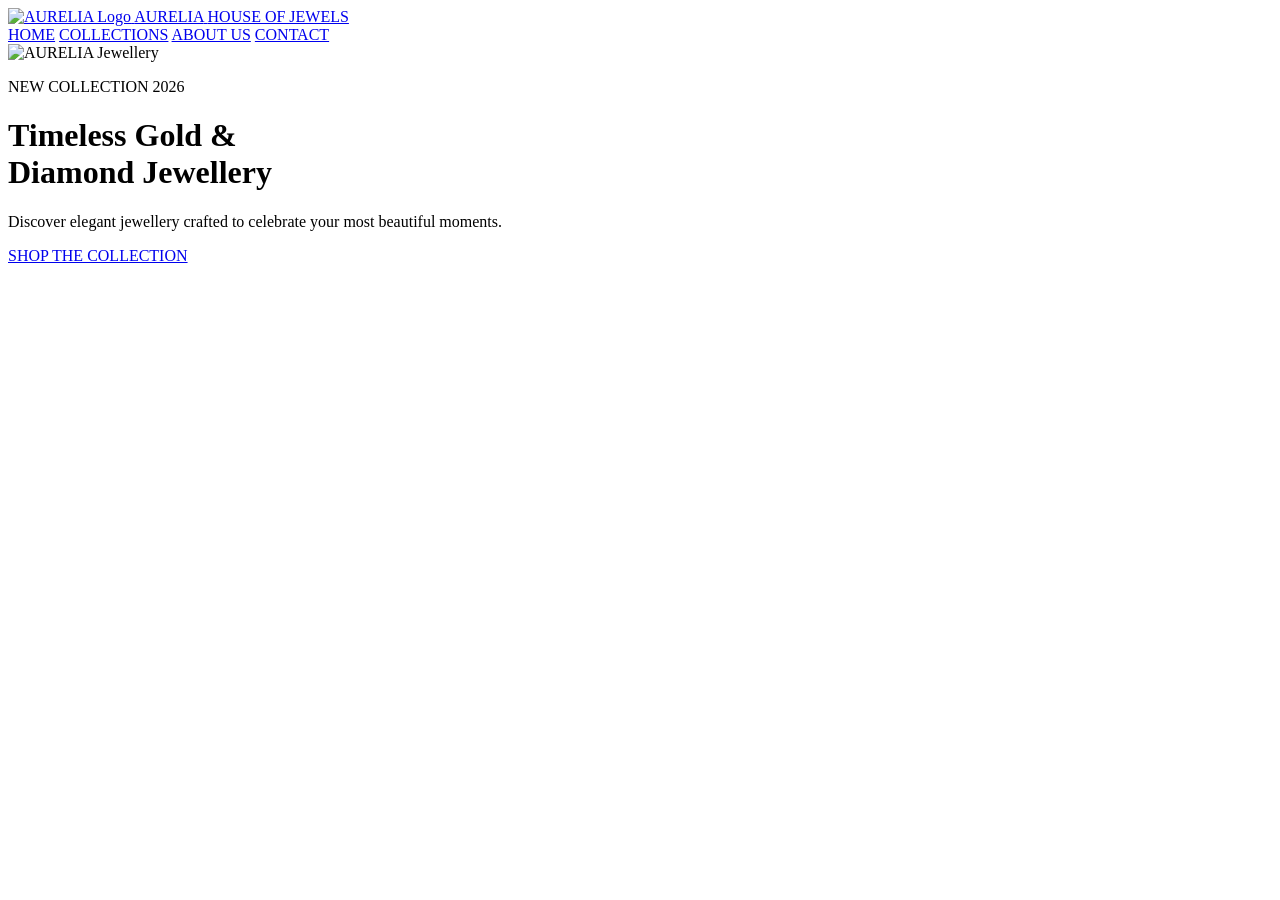
==== index.html @ a67b55cc "Add files via upload" ====
<!DOCTYPE html>
<html lang="en">
<head>
    <meta charset="UTF-8">
    <meta name="viewport" content="width=device-width, initial-scale=1.0">

    <title>AURELIA | House of Jewels</title>

    <link rel="stylesheet" href="style.css">
</head>

<body>

<header class="site-header">

    <a href="index.html" class="logo">
        <img src="C:\Users\kamadhenu BCA\Downloads\kavana\kw.png"
             alt="AURELIA Logo"
             class="logo-image">

        <span class="logo-text">
            <span class="logo-name">AURELIA</span>
            <span class="logo-sub">HOUSE OF JEWELS</span>
        </span>
    </a>

    <nav class="main-nav">
        <a href="index.html">HOME</a>
        <a href="collections.html">COLLECTIONS</a>
        <a href="about.html">ABOUT US</a>
        <a href="contact.html">CONTACT</a>
    </nav>

</header>


<main class="hero">

    <div class="hero-image">
        <img src="C:\Users\kamadhenu BCA\Downloads\kavana\logo.jpg"
             alt="AURELIA Jewellery">
    </div>

    <div class="hero-content">

        <p class="eyebrow">NEW COLLECTION 2026</p>

        <h1>
            Timeless Gold &<br>
            Diamond Jewellery
        </h1>

        <p class="hero-text">
            Discover elegant jewellery crafted to celebrate
            your most beautiful moments.
        </p>

        <a href="collections.html" class="primary-button">
            SHOP THE COLLECTION
        </a>

    </div>

</main>

</body>
</html>
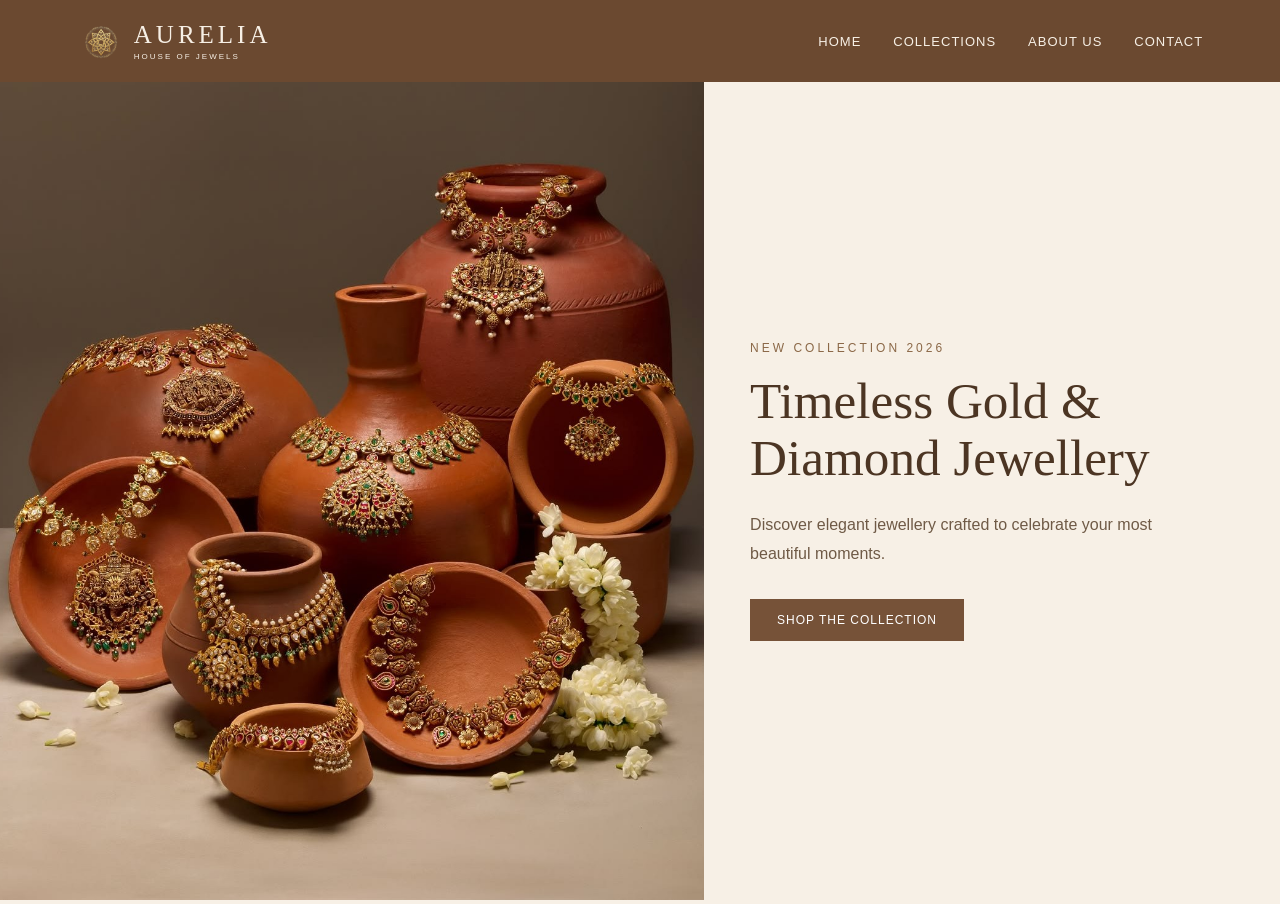
==== commit a116d6ab: "Refactor HTML structure and update image paths" ====
--- a/index.html
+++ b/index.html
@@ -14,7 +14,7 @@
 <header class="site-header">
 
     <a href="index.html" class="logo">
-        <img src="C:\Users\kamadhenu BCA\Downloads\kavana\kw.png"
+        <img src="kw.png"
              alt="AURELIA Logo"
              class="logo-image">
 
@@ -37,7 +37,7 @@
 <main class="hero">
 
     <div class="hero-image">
-        <img src="C:\Users\kamadhenu BCA\Downloads\kavana\logo.jpg"
+        <img src="logo.jpg"
              alt="AURELIA Jewellery">
     </div>
 
@@ -64,4 +64,4 @@
 </main>
 
 </body>
-</html>+</html>
--- a/style.css
+++ b/style.css
@@ -0,0 +1,801 @@
+* {
+    margin: 0;
+    padding: 0;
+    box-sizing: border-box;
+}
+
+
+body {
+    font-family: Georgia, "Times New Roman", serif;
+    background: #f7f0e6;
+    color: #4c3523;
+}
+
+
+/* =========================
+   HEADER
+========================= */
+
+.site-header {
+    height: 82px;
+    background: #6b4930;
+    display: flex;
+    align-items: center;
+    justify-content: space-between;
+    padding: 0 6%;
+}
+
+
+.logo {
+    display: flex;
+    align-items: center;
+    gap:9px;
+    text-decoration:none;
+    color: #f7f0e6;
+}
+
+
+.logo-image {
+    width: 48px;
+    height: 48px;
+    object-fit: contain;
+}
+
+
+.logo-text {
+    display: flex;
+    flex-direction: column;
+}
+
+
+.logo-name {
+    font-size: 25px;
+    letter-spacing: 4px;
+}
+
+
+.logo-sub {
+    font-family: Arial, sans-serif;
+    font-size: 8px;
+    letter-spacing: 2px;
+    margin-top: 3px;
+}
+
+
+.main-nav {
+    display: flex;
+    gap: 32px;
+}
+
+
+.main-nav a {
+    color: #f7f0e6;
+    text-decoration: none;
+    font-family: Arial, sans-serif;
+    font-size: 13px;
+    letter-spacing: 1px;
+}
+
+
+.main-nav a:hover {
+    color: #e2c69d;
+}
+
+
+/* =========================
+   HOME
+========================= */
+
+.hero {
+    min-height: calc(100vh - 82px);
+    display: grid;
+    grid-template-columns: 55% 45%;
+}
+
+
+.hero-image {
+    height: calc(100vh - 82px);
+}
+
+
+.hero-image img {
+    width: 100%;
+    height: 100%;
+    object-fit: cover;
+}
+
+
+.hero-content {
+    display: flex;
+    flex-direction: column;
+    justify-content: center;
+    padding: 8%;
+    background: #f7f0e6;
+}
+
+
+.eyebrow {
+    font-family: Arial, sans-serif;
+    font-size: 12px;
+    letter-spacing: 3px;
+    color: #8b6847;
+    margin-bottom: 18px;
+}
+
+
+.hero-title,
+.hero-content h1 {
+    font-size: clamp(40px, 4vw, 64px);
+    font-weight: normal;
+    line-height: 1.1;
+    color: #4c3523;
+    margin-bottom: 25px;
+}
+
+
+.hero-text {
+    font-family: Arial, sans-serif;
+    line-height: 1.8;
+    color: #6f5a46;
+    max-width: 450px;
+    margin-bottom: 30px;
+}
+
+
+.primary-button {
+    display: inline-block;
+    width: fit-content;
+    background: #765238;
+    color: white;
+    border: none;
+    padding: 14px 27px;
+    text-decoration: none;
+    font-family: Arial, sans-serif;
+    font-size: 12px;
+    letter-spacing: 1px;
+    cursor: pointer;
+}
+
+
+.primary-button:hover {
+    background: #563a27;
+}
+
+
+/* =========================
+   COLLECTIONS
+========================= */
+
+.collections-page {
+    padding: 75px 7%;
+    min-height: calc(100vh - 82px);
+}
+
+
+.page-heading {
+    text-align: center;
+    max-width: 700px;
+    margin: 0 auto 55px;
+}
+
+
+.page-heading h1 {
+    font-size: 45px;
+    font-weight: normal;
+    margin-bottom: 18px;
+}
+
+
+.page-intro {
+    font-family: Arial, sans-serif;
+    line-height: 1.7;
+    color: #6f5a46;
+}
+
+
+.collection-grid {
+    display: grid;
+    grid-template-columns: repeat(3, 1fr);
+    gap: 30px;
+}
+
+
+.collection-card {
+    background: #fffaf3;
+    box-shadow: 0 8px 25px rgba(70, 45, 25, 0.12);
+}
+
+
+.collection-card img {
+    width: 100%;
+    height: 320px;
+    object-fit: cover;
+}
+
+
+.collection-card-body {
+    padding: 28px;
+    text-align: center;
+}
+
+
+.collection-card-body h2 {
+    font-size: 29px;
+    font-weight: normal;
+    margin-bottom: 12px;
+}
+
+
+.collection-card-body p {
+    font-family: Arial, sans-serif;
+    color: #75604d;
+    line-height: 1.6;
+    margin-bottom: 22px;
+}
+
+
+.collection-button {
+    display: inline-block;
+    background: #765238;
+    color: white;
+    padding: 12px 22px;
+    text-decoration: none;
+    font-family: Arial, sans-serif;
+    font-size: 11px;
+    letter-spacing: 1px;
+}
+
+
+.collection-button:hover {
+    background: #563a27;
+}
+
+
+/* =========================
+   ABOUT
+========================= */
+
+.about-page {
+    padding: 75px 7%;
+}
+
+
+.about-layout {
+    max-width: 1200px;
+    margin: auto;
+    display: grid;
+    grid-template-columns: 48% 52%;
+    background: #fffaf3;
+    box-shadow: 0 10px 30px rgba(70, 45, 25, 0.12);
+}
+
+
+.about-image {
+    min-height: 650px;
+}
+
+
+.about-image img {
+    width: 100%;
+    height: 100%;
+    object-fit: cover;
+}
+
+
+.about-content {
+    padding: 70px;
+    display: flex;
+    flex-direction: column;
+    justify-content: center;
+}
+
+
+.about-content h1 {
+    font-size: 45px;
+    font-weight: normal;
+    line-height: 1.15;
+    margin-bottom: 25px;
+}
+
+
+.about-content p:not(.eyebrow) {
+    font-family: Arial, sans-serif;
+    color: #6f5a46;
+    line-height: 1.8;
+    margin-bottom: 18px;
+}
+
+
+/* =========================
+   METAL PAGES
+========================= */
+
+.metal-page {
+    padding-bottom: 70px;
+}
+
+
+.metal-hero {
+    text-align: center;
+    padding: 70px 20px 50px;
+}
+
+
+.metal-hero h1 {
+    font-size: 48px;
+    font-weight: normal;
+    margin-bottom: 15px;
+}
+
+
+.metal-hero p:last-child {
+    font-family: Arial, sans-serif;
+    color: #6f5a46;
+}
+
+
+.category-nav {
+    display: flex;
+    justify-content: center;
+    gap: 15px;
+    margin-bottom: 65px;
+    flex-wrap: wrap;
+}
+
+
+.category-nav a {
+    color: #6b4930;
+    text-decoration: none;
+    border: 1px solid #b99b7a;
+    padding: 11px 27px;
+    font-family: Arial, sans-serif;
+    font-size: 12px;
+    letter-spacing: 1px;
+}
+
+
+.category-nav a:hover {
+    background: #765238;
+    color: white;
+}
+
+
+.category-section {
+    width: 86%;
+    max-width: 1300px;
+    margin: 0 auto 80px;
+}
+
+
+.category-section h2 {
+    text-align: center;
+    font-size: 34px;
+    font-weight: normal;
+    margin-bottom: 35px;
+}
+
+
+.product-grid {
+    display: grid;
+    grid-template-columns: repeat(4, 1fr);
+    gap: 25px;
+}
+
+
+.product-card {
+    background: #fffaf3;
+    padding-bottom: 20px;
+    text-align: center;
+    box-shadow: 0 5px 18px rgba(70, 45, 25, 0.10);
+}
+
+
+.product-image {
+    width: 100%;
+    height: 270px;
+    object-fit: cover;
+}
+
+
+.product-card h3 {
+    font-size: 18px;
+    font-weight: normal;
+    margin: 18px 10px 8px;
+}
+
+
+.product-card p {
+    font-family: Arial, sans-serif;
+    color: #8a633b;
+    font-weight: bold;
+    margin-bottom: 15px;
+}
+
+
+.view-details {
+    border: 1px solid #765238;
+    background: transparent;
+    color: #765238;
+    padding: 10px 17px;
+    cursor: pointer;
+    font-family: Arial, sans-serif;
+    font-size: 10px;
+    letter-spacing: 1px;
+}
+
+
+.view-details:hover {
+    background: #765238;
+    color: white;
+}
+
+
+/* ================= PRODUCT POPUP ================= */
+
+.product-popup {
+    display: none;
+    position: fixed;
+    z-index: 9999;
+    left: 0;
+    top: 0;
+    width: 100%;
+    height: 100%;
+    background: rgba(60, 40, 30, 0.55);
+
+    align-items: center;
+    justify-content: center;
+}
+
+.product-popup-box {
+    position: relative;
+
+    width: 700px;
+    max-width: 90%;
+
+    background: #f8f1e8;
+    padding: 35px;
+
+    box-shadow: 0 15px 40px rgba(60, 40, 30, 0.25);
+}
+
+.close-popup {
+    position: absolute;
+    top: 12px;
+    right: 16px;
+
+    background: none;
+    border: none;
+
+    font-size: 25px;
+    color: #5b4032;
+
+    cursor: pointer;
+}
+
+.popup-info {
+    display: flex;
+    align-items: center;
+    gap: 35px;
+}
+
+/* SMALL PRODUCT IMAGE */
+
+.popup-info img {
+    width: 240px;
+    height: 240px;
+
+    object-fit: cover;
+
+    flex-shrink: 0;
+}
+
+/* PRODUCT DETAILS */
+
+.popup-details {
+    flex: 1;
+}
+
+.small-title {
+    font-size: 11px;
+    letter-spacing: 3px;
+    color: #8a6a5a;
+    margin-bottom: 12px;
+}
+
+.popup-details h2 {
+    font-family: Georgia, serif;
+    font-size: 30px;
+    font-weight: normal;
+    color: #5b4032;
+    margin: 0 0 10px;
+}
+
+.popup-details h3 {
+    font-size: 18px;
+    color: #6b4939;
+    margin-bottom: 18px;
+}
+
+.popup-details p {
+    color: #6f625b;
+    line-height: 1.6;
+}
+
+.buy-now {
+    margin-top: 15px;
+
+    background: #8a6a5a;
+    color: white;
+
+    border: none;
+    padding: 12px 28px;
+
+    cursor: pointer;
+    letter-spacing: 1px;
+}
+
+.buy-now:hover {
+    background: #6f5143;
+}
+
+
+/* MOBILE */
+
+@media (max-width: 700px) {
+
+    .product-popup-box {
+        width: 85%;
+        padding: 25px;
+    }
+
+    .popup-info {
+        flex-direction: column;
+        gap: 20px;
+        text-align: center;
+    }
+
+    .popup-info img {
+        width: 180px;
+        height: 180px;
+    }
+
+    .popup-details h2 {
+        font-size: 24px;
+    }
+}
+
+
+/* =========================
+   CONTACT
+========================= */
+
+.contact-page {
+    padding: 75px 7%;
+    min-height: calc(100vh - 82px);
+}
+
+
+.contact-layout {
+    max-width: 1050px;
+    margin: auto;
+    display: grid;
+    grid-template-columns: 40% 60%;
+    background: #fffaf3;
+    box-shadow: 0 10px 30px rgba(70, 45, 25, 0.12);
+}
+
+
+.contact-intro {
+    background: #765238;
+    color: #fffaf3;
+    padding: 65px 45px;
+}
+
+
+.contact-intro .eyebrow {
+    color: #e7cfb0;
+}
+
+
+.contact-intro h1 {
+    font-size: 43px;
+    font-weight: normal;
+    line-height: 1.15;
+    margin-bottom: 25px;
+}
+
+
+.contact-intro p:last-child {
+    font-family: Arial, sans-serif;
+    line-height: 1.8;
+    color: #f1dfc8;
+}
+
+
+.contact-form {
+    padding: 50px;
+}
+
+
+.form-group {
+    margin-bottom: 20px;
+}
+
+
+.form-group label {
+    display: block;
+    font-family: Arial, sans-serif;
+    font-size: 12px;
+    color: #5d4633;
+    margin-bottom: 8px;
+}
+
+
+.form-group input,
+.form-group textarea {
+    width: 100%;
+    border: 1px solid #d2bea6;
+    background: #fffdf9;
+    padding: 13px;
+    font-family: Arial, sans-serif;
+    outline: none;
+}
+
+
+.form-group textarea {
+    min-height: 100px;
+    resize: vertical;
+}
+
+
+.form-group input:focus,
+.form-group textarea:focus {
+    border-color: #765238;
+}
+
+
+.form-row {
+    display: grid;
+    grid-template-columns: 1fr 1fr;
+    gap: 18px;
+}
+
+
+.form-error {
+    color: #a33d2f;
+    font-family: Arial, sans-serif;
+    font-size: 13px;
+    margin-bottom: 15px;
+}
+
+
+.success-message {
+    display: none;
+    margin-top: 20px;
+    padding: 15px;
+    background: #eee1cf;
+    border: 1px solid #c5a985;
+    color: #5b3d26;
+    font-family: Arial, sans-serif;
+    font-size: 14px;
+}
+
+
+/* =========================
+   FOOTER
+========================= */
+
+.site-footer {
+    background: #6b4930;
+    color: #f7f0e6;
+    text-align: center;
+    padding: 22px;
+    font-family: Arial, sans-serif;
+    font-size: 11px;
+    letter-spacing: 1px;
+}
+
+
+/* =========================
+   MOBILE
+========================= */
+
+@media (max-width: 900px) {
+
+    .site-header {
+        height: auto;
+        padding: 18px 5%;
+        flex-direction: column;
+        gap: 18px;
+    }
+
+
+    .main-nav {
+        gap: 15px;
+        flex-wrap: wrap;
+        justify-content: center;
+    }
+
+
+    .hero {
+        grid-template-columns: 1fr;
+    }
+
+
+    .hero-image {
+        height: 50vh;
+    }
+
+
+    .hero-content {
+        padding: 50px 8%;
+    }
+
+
+    .collection-grid {
+        grid-template-columns: 1fr;
+    }
+
+
+    .product-grid {
+        grid-template-columns: repeat(2, 1fr);
+    }
+
+
+    .about-layout,
+    .contact-layout {
+        grid-template-columns: 1fr;
+    }
+
+
+    .about-image {
+        min-height: 450px;
+    }
+
+
+    .about-content {
+        padding: 45px 30px;
+    }
+
+}
+
+
+@media (max-width: 600px) {
+
+    .product-grid {
+        grid-template-columns: 1fr;
+    }
+
+
+    .form-row {
+        grid-template-columns: 1fr;
+    }
+
+
+    .contact-form {
+        padding: 30px 20px;
+    }
+
+
+    .product-popup-box {
+        grid-template-columns: 1fr;
+        max-height: 90vh;
+        overflow-y: auto;
+    }
+
+
+    .product-popup-box img {
+        height: 230px;
+    }
+
+
+    .metal-hero h1 {
+        font-size: 38px;
+    }
+
+
+    .page-heading h1 {
+        font-size: 36px;
+    }
+
+}
